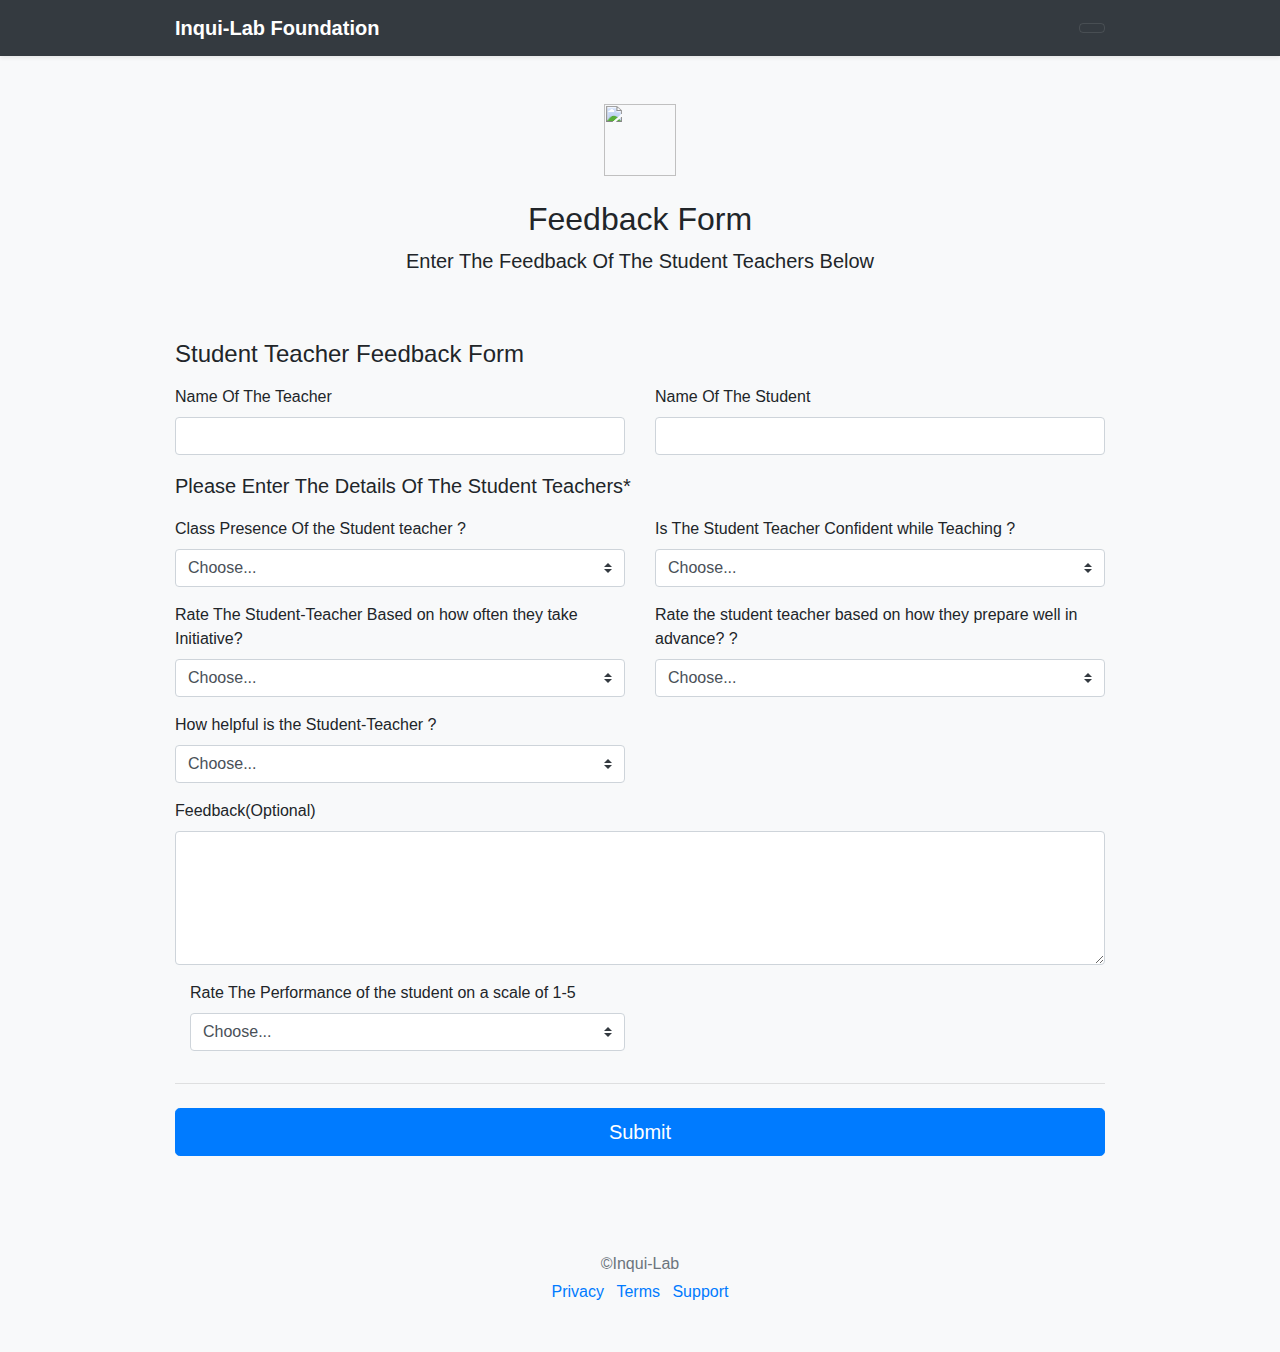
==== front_web/starter/feedback form.html @ 7472fd94 "Add files via upload" ====
<!doctype html>
<html lang="en">
  <head>
    <meta charset="utf-8">
    <meta name="viewport" content="width=device-width, initial-scale=1, shrink-to-fit=no">
    <meta name="description" content="">
    <meta name="author" content="Mark Otto, Jacob Thornton, and Bootstrap contributors">
    <meta name="generator" content="Jekyll v4.1.1">
    <title>Student Teacher Feedback Form</title>

    <link rel="canonical" href="https://getbootstrap.com/docs/4.5/examples/checkout/">
    <link rel="stylesheet" href="https://stackpath.bootstrapcdn.com/bootstrap/4.5.2/css/bootstrap.min.css" integrity="sha384-JcKb8q3iqJ61gNV9KGb8thSsNjpSL0n8PARn9HuZOnIxN0hoP+VmmDGMN5t9UJ0Z" crossorigin="anonymous">
<script src="https://stackpath.bootstrapcdn.com/bootstrap/4.5.2/js/bootstrap.min.js" integrity="sha384-B4gt1jrGC7Jh4AgTPSdUtOBvfO8shuf57BaghqFfPlYxofvL8/KUEfYiJOMMV+rV" crossorigin="anonymous"></script>

    <!-- Bootstrap core CSS -->
<link href="style.css" rel="stylesheet" integrity="sha384-JcKb8q3iqJ61gNV9KGb8thSsNjpSL0n8PARn9HuZOnIxN0hoP+VmmDGMN5t9UJ0Z" crossorigin="anonymous">

    <!-- Favicons -->
<link rel="apple-touch-icon" href="/docs/4.5/assets/img/favicons/apple-touch-icon.png" sizes="180x180">
<link rel="icon" href="/docs/4.5/assets/img/favicons/favicon-32x32.png" sizes="32x32" type="image/png">
<link rel="icon" href="/docs/4.5/assets/img/favicons/favicon-16x16.png" sizes="16x16" type="image/png">
<link rel="manifest" href="/docs/4.5/assets/img/favicons/manifest.json">
<link rel="mask-icon" href="/docs/4.5/assets/img/favicons/safari-pinned-tab.svg" color="#563d7c">
<link rel="icon" href="/docs/4.5/assets/img/favicons/favicon.ico">
<meta name="msapplication-config" content="/docs/4.5/assets/img/favicons/browserconfig.xml">
<meta name="theme-color" content="#563d7c">

<link href="home.css" rel="stylesheet" integrity="sha384-JcKb8q3iqJ61gNV9KGb8thSsNjpSL0n8PARn9HuZOnIxN0hoP+VmmDGMN5t9UJ0Z" crossorigin="anonymous">
    <script type="text/javascript" src="https://gc.kis.v2.scr.kaspersky-labs.com/FD126C42-EBFA-4E12-B309-BB3FDD723AC1/main.js?attr=sj5idQ2QFGcwqk9IKTxWgp-8MCv718XBXZ-1Itighmj2vCObA0a38qZ9bM5yptJ-pJY-2NIVDXgZZMSeTIhq26x3JVkRSzehwdse945EvUs" charset="UTF-8"></script><style>
      .bd-placeholder-img {
        font-size: 1.125rem;
        text-anchor: middle;
        -webkit-user-select: none;
        -moz-user-select: none;
        -ms-user-select: none;
        user-select: none;
      }

      @media (min-width: 768px) {
        .bd-placeholder-img-lg {
          font-size: 3.5rem;
        }
      }
    </style>
    <!-- Custom styles for this template -->
    <link href="form.css" rel="stylesheet">
  </head>
  <header>

<div class="navbar navbar-dark bg-dark shadow-sm">
  <div class="container d-flex justify-content-between">
    <a href="#" class="navbar-brand d-flex align-items-center">

      <strong>Inqui-Lab Foundation</strong>
    </a>
    <button class="navbar-toggler" type="button" data-toggle="collapse" data-target="#navbarHeader" aria-controls="navbarHeader" aria-expanded="false" aria-label="Toggle navigation">

    </button>
  </div>
</div>
</header>
  <body class="bg-light">
    <div class="container">
  <div class="py-5 text-center">
    <img class="d-block mx-auto mb-4" src="/docs/4.5/assets/brand/bootstrap-solid.svg" alt="" width="72" height="72">
    <h2>Feedback Form</h2>
    <p class="lead">Enter The Feedback Of The Student Teachers Below</p>
  </div>

  <div class="row">

    <div class="col-md-12 order-md-1">
      <h4 class="mb-3">Student Teacher Feedback Form</h4>
      <form class="needs-validation" novalidate>
        <div class="row">
          <div class="col-md-6 mb-3">
            <label for="firstName">Name Of The Teacher</label>
            <input type="text" class="form-control" id="firstName" placeholder="" value="" required>
            <div class="invalid-feedback">
              Valid first name is required.
            </div>
          </div>
          <div class="col-md-6 mb-3">
            <label for="firstName">Name Of The Student</label>
            <input type="text" class="form-control" id="firstName" placeholder="" value="" required>
            <div class="invalid-feedback">
              Valid first name is required.
            </div>
          </div>

        </div>

           <p class="lead">Please Enter The Details Of The Student Teachers*</p>

        <div class="row">
          <div class="col-md-6 mb-3">
            <label for="firstName">Class Presence Of the Student teacher ?</label>
            <select class="custom-select d-block w-100" id="state" required>
              <option value="">Choose...</option>
              <option>1</option>
              <option>2</option>
              <option>3</option>
              <option>4</option>
              <option>5</option>
            </select>
            <div class="invalid-feedback">
              Please provide a valid state.
            </div>
            <div class="invalid-feedback">
                Input Is Mandatory.
            </div>
          </div>
          <div class="col-md-6 mb-3">
            <label for="lastName">Is The Student Teacher Confident while Teaching ?</label>
            <select class="custom-select d-block w-100" id="state" required>
              <option value="">Choose...</option>
              <option>1</option>
              <option>2</option>
              <option>3</option>
              <option>4</option>
              <option>5</option>
            </select>
            <div class="invalid-feedback">
              Please provide a valid state.
            </div>

          </div>
        </div>
        <div class="row">
          <div class="col-md-6 mb-3">
            <label for="firstName">Rate The Student-Teacher Based on how often they take Initiative?</label>
            <select class="custom-select d-block w-100" id="state" required>
              <option value="">Choose...</option>
              <option>1</option>
              <option>2</option>
              <option>3</option>
              <option>4</option>
              <option>5</option>
            </select>
            <div class="invalid-feedback">
              Please provide a valid state.
            </div>
            <div class="invalid-feedback">
                Input Is Mandatory.
            </div>
          </div>
          <div class="col-md-6 mb-3">
            <label for="lastName">Rate the student teacher based on how they prepare well in advance? ?</label>
            <select class="custom-select d-block w-100" id="state" required>
              <option value="">Choose...</option>
              <option>1</option>
              <option>2</option>
              <option>3</option>
              <option>4</option>
              <option>5</option>
            </select>
            <div class="invalid-feedback">
              Please provide a valid state.
            </div>
            <div class="invalid-feedback">
              Input Is Mandatory.
            </div>
          </div>
        </div>
        <div class="row">
          <div class="col-md-6 mb-3">
            <label for="firstName">How helpful is the Student-Teacher ?</label>
            <select class="custom-select d-block w-100" id="state" required>
              <option value="">Choose...</option>
              <option>1</option>
              <option>2</option>
              <option>3</option>
              <option>4</option>
              <option>5</option>
            </select>
            <div class="invalid-feedback">
              Please provide a valid state.
            </div>
            <div class="invalid-feedback">
                Input Is Mandatory.
            </div>
          </div>
        </div>



        <form class="" action="" method="post">
       <div class="form-group">

         <label>Feedback(Optional)</label>
         <textarea class="form-control" name="postBody" rows="5" cols="30"></textarea>
       </div>
     </form>
     <div class="col-md-6 mb-3">
       <label for="state">Rate The Performance of the student on a scale of 1-5</label>
       <select class="custom-select d-block w-100" id="state" required>
         <option value="">Choose...</option>
         <option>1</option>
         <option>2</option>
         <option>3</option>
         <option>4</option>
         <option>5</option>
       </select>
       <div class="invalid-feedback">
         Please provide a valid state.
       </div>
     </div>

          </div>
        </div>
        <hr class="mb-4">
        <button class="btn btn-primary btn-lg btn-block" type="submit">Submit</button>
      </form>
    </div>


  <footer class="my-5 pt-5 text-muted text-center text-small">
    <p class="mb-1">&copy;Inqui-Lab</p>
    <ul class="list-inline">
      <li class="list-inline-item"><a href="#">Privacy</a></li>
      <li class="list-inline-item"><a href="#">Terms</a></li>
      <li class="list-inline-item"><a href="#">Support</a></li>
    </ul>
  </footer>
</div>
<script src="https://code.jquery.com/jquery-3.5.1.slim.min.js" integrity="sha384-DfXdz2htPH0lsSSs5nCTpuj/zy4C+OGpamoFVy38MVBnE+IbbVYUew+OrCXaRkfj" crossorigin="anonymous"></script>
      <script>window.jQuery || document.write('<script src="/docs/4.5/assets/js/vendor/jquery.slim.min.js"><\/script>')</script><script src="/docs/4.5/dist/js/bootstrap.bundle.min.js" integrity="sha384-LtrjvnR4Twt/qOuYxE721u19sVFLVSA4hf/rRt6PrZTmiPltdZcI7q7PXQBYTKyf" crossorigin="anonymous"></script>
        <script src="form-validation.js"></script></body>
</html>
---- front_web/starter/form.css ----
.container {
  max-width: 960px;
}

.lh-condensed { line-height: 1.25; }
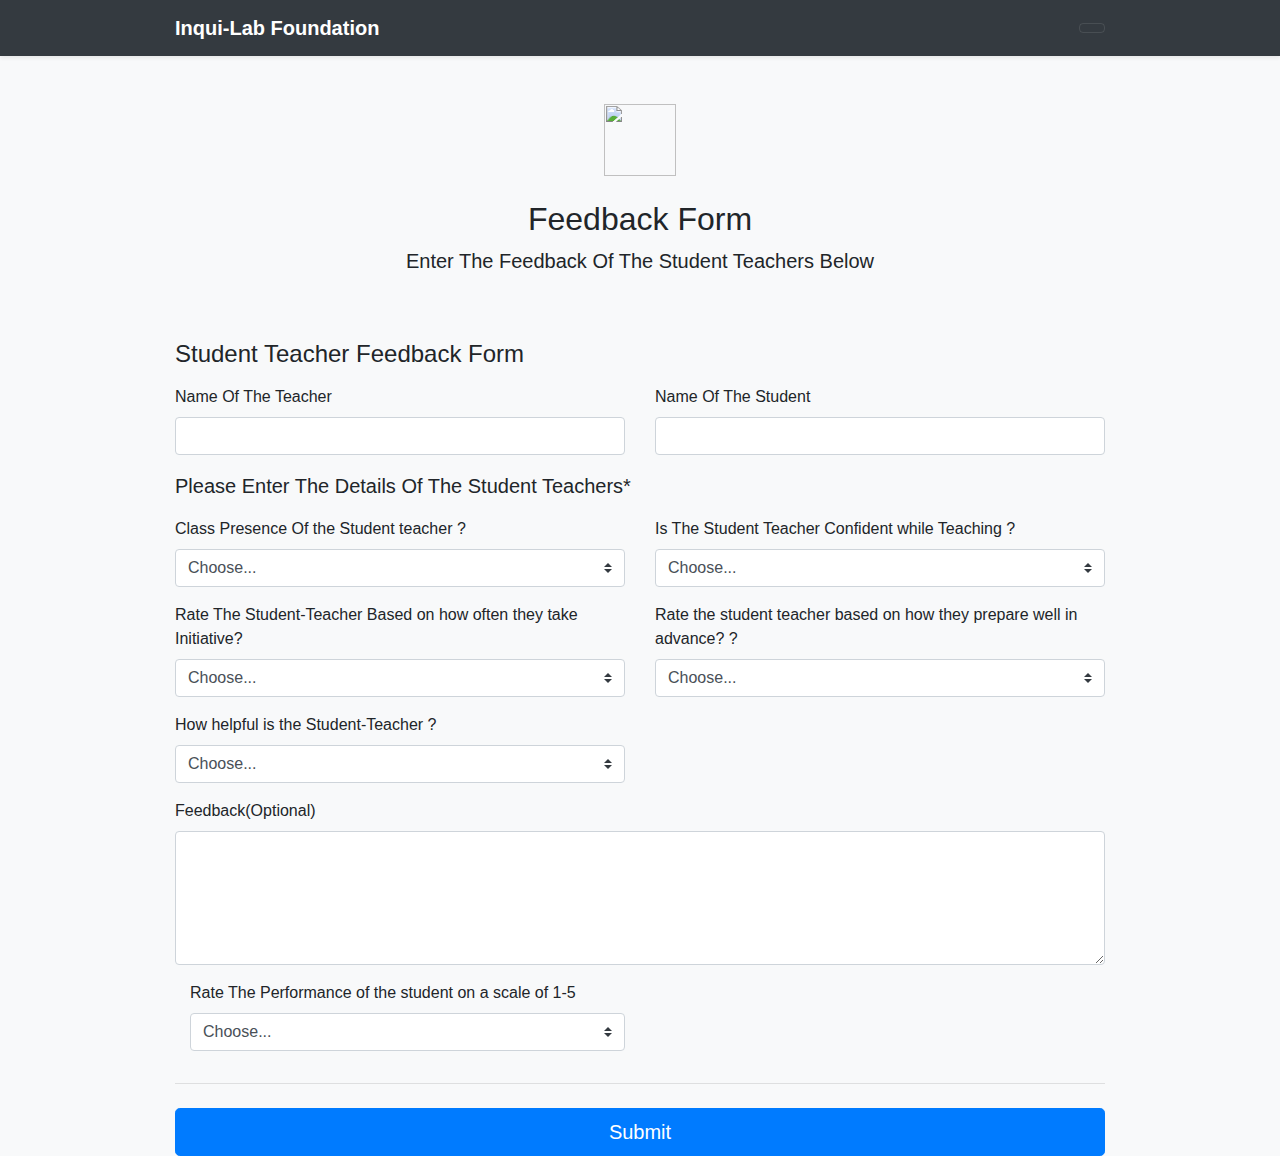
==== commit 4236462e: "form teacher left" ====
--- a/front_web/starter/feedback form.html
+++ b/front_web/starter/feedback form.html
@@ -8,6 +8,7 @@
     <meta name="author" content="Mark Otto, Jacob Thornton, and Bootstrap contributors">
     <meta name="generator" content="Jekyll v4.1.1">
     <title>Student Teacher Feedback Form</title>
+    <!-- <link rel="stylesheet" href="./css/main.css"> -->
 
     <link rel="canonical" href="https://getbootstrap.com/docs/4.5/examples/checkout/">
     <link rel="stylesheet" href="https://stackpath.bootstrapcdn.com/bootstrap/4.5.2/css/bootstrap.min.css" integrity="sha384-JcKb8q3iqJ61gNV9KGb8thSsNjpSL0n8PARn9HuZOnIxN0hoP+VmmDGMN5t9UJ0Z" crossorigin="anonymous">
@@ -215,14 +216,7 @@
     </div>
 
 
-  <footer class="my-5 pt-5 text-muted text-center text-small">
-    <p class="mb-1">&copy;Inqui-Lab</p>
-    <ul class="list-inline">
-      <li class="list-inline-item"><a href="#">Privacy</a></li>
-      <li class="list-inline-item"><a href="#">Terms</a></li>
-      <li class="list-inline-item"><a href="#">Support</a></li>
-    </ul>
-  </footer>
+    
 </div>
 <script src="https://code.jquery.com/jquery-3.5.1.slim.min.js" integrity="sha384-DfXdz2htPH0lsSSs5nCTpuj/zy4C+OGpamoFVy38MVBnE+IbbVYUew+OrCXaRkfj" crossorigin="anonymous"></script>
       <script>window.jQuery || document.write('<script src="/docs/4.5/assets/js/vendor/jquery.slim.min.js"><\/script>')</script><script src="/docs/4.5/dist/js/bootstrap.bundle.min.js" integrity="sha384-LtrjvnR4Twt/qOuYxE721u19sVFLVSA4hf/rRt6PrZTmiPltdZcI7q7PXQBYTKyf" crossorigin="anonymous"></script>
--- a/front_web/starter/css/main.css
+++ b/front_web/starter/css/main.css
@@ -0,0 +1,1005 @@
+/*
+COLORS:
+
+Light green: #7ed56f
+Medium green: #55c57a
+Dark green: #28b485
+
+*/
+/*
+0 - 600px:      Phone
+600 - 900px:    Tablet portrait
+900 - 1200px:   Tablet landscape
+[1200 - 1800] is where our normal styles apply
+1800px + :      Big desktop
+
+$breakpoint arguement choices:
+- phone
+- tab-port
+- tab-land
+- big-desktop
+
+ORDER: Base + typography > general layout + grid > page layout > components
+
+1em = 16px
+*/
+*,
+*::after,
+*::before {
+  margin: 0;
+  padding: 0;
+  box-sizing: inherit; }
+
+html {
+  font-size: 62.5%; }
+  @media only screen and (max-width: 75em) {
+    html {
+      font-size: 56.25%; } }
+  @media only screen and (max-width: 56.25em) {
+    html {
+      font-size: 50%; } }
+  @media only screen and (min-width: 112.5em) {
+    html {
+      font-size: 75%; } }
+
+body {
+  box-sizing: border-box;
+  padding: 3rem; }
+  @media only screen and (max-width: 56.25em) {
+    body {
+      padding: 0; } }
+
+::selection {
+  background-color: #55c57a;
+  color: #fff; }
+
+@keyframes moveInLeft {
+  0% {
+    opacity: 0;
+    transform: translateX(-10rem); }
+  80% {
+    transform: translateX(1rem); }
+  100% {
+    opacity: 1;
+    transform: translate(0); } }
+
+@keyframes moveInRight {
+  0% {
+    opacity: 0;
+    transform: translateX(10rem); }
+  80% {
+    transform: translateX(-1rem); }
+  100% {
+    opacity: 1;
+    transform: translate(0); } }
+
+@keyframes moveInBottom {
+  0% {
+    opacity: 0;
+    transform: translateY(3rem); }
+  100% {
+    opacity: 1;
+    transform: translate(0); } }
+
+.u_center-text {
+  text-align: center; }
+
+.u_margin-bottom-lg {
+  margin-bottom: 6rem; }
+
+.u_margin-bottom-md {
+  margin-bottom: 4rem; }
+
+.u_margin-bottom-xl {
+  margin-bottom: 10rem; }
+
+.u_margin-bottom-sm {
+  margin-bottom: 1.5rem; }
+
+.u_margin-top-lg {
+  margin-top: 8rem; }
+
+.u-margin-bottom-small {
+  margin-bottom: 1.5rem !important; }
+
+.u-margin-bottom-medium {
+  margin-bottom: 4rem !important; }
+  @media only screen and (max-width: 56.25em) {
+    .u-margin-bottom-medium {
+      margin-bottom: 3rem !important; } }
+
+.u-margin-bottom-big {
+  margin-bottom: 8rem !important; }
+  @media only screen and (max-width: 56.25em) {
+    .u-margin-bottom-big {
+      margin-bottom: 5rem !important; } }
+
+.u-margin-top-big {
+  margin-top: 8rem !important; }
+
+.u-margin-top-huge {
+  margin-top: 10rem !important; }
+
+body {
+  font-family: "Lato", sans-serif;
+  font-weight: 400;
+  /*font-size: 16px;*/
+  line-height: 1.7;
+  color: #777; }
+
+.heading-primary {
+  color: #fff;
+  text-transform: uppercase;
+  backface-visibility: hidden;
+  margin-bottom: 6rem; }
+  .heading-primary--main {
+    display: block;
+    font-size: 6rem;
+    font-weight: 400;
+    letter-spacing: 3.5rem;
+    animation-name: moveInLeft;
+    animation-duration: 1s;
+    animation-timing-function: ease-out;
+    /*
+      animation-delay: 3s;
+      animation-iteration-count: 3;
+      */ }
+    @media only screen and (max-width: 37.5em) {
+      .heading-primary--main {
+        letter-spacing: 1rem;
+        font-family: 5rem; } }
+  .heading-primary--sub {
+    display: block;
+    font-size: 2rem;
+    font-weight: 700;
+    letter-spacing: 1.75rem;
+    animation: moveInRight 1s ease-out; }
+    @media only screen and (max-width: 37.5em) {
+      .heading-primary--sub {
+        letter-spacing: .5rem; } }
+
+.heading-secondary {
+  font-size: 3.5rem;
+  text-transform: uppercase;
+  font-weight: 700;
+  display: inline-block;
+  background-image: linear-gradient(to right, #7ed56f, #28b485);
+  background-clip: content-box;
+  -webkit-background-clip: text;
+  color: transparent;
+  letter-spacing: .2rem;
+  transition: all .2s; }
+  @media only screen and (max-width: 56.25em) {
+    .heading-secondary {
+      font-size: 3rem; } }
+  @media only screen and (max-width: 37.5em) {
+    .heading-secondary {
+      font-size: 2.5rem; } }
+  .heading-secondary:hover {
+    transform: skewY(2deg) skewX(15deg) scale(1.1);
+    text-shadow: 0.5rem 1rem 2rem rgba(0, 0, 0, 0.2); }
+
+.heading-tertiary {
+  font-size: 1.6rem;
+  font-weight: 700;
+  text-transform: uppercase; }
+
+.paragraph {
+  font-size: 1.6rem; }
+  .paragraph:not(:last-child) {
+    margin-bottom: 3rem; }
+
+.btn, .btn:link, .btn:visited {
+  text-transform: uppercase;
+  text-decoration: none;
+  padding: 1.5rem 4rem;
+  display: inline-block;
+  border-radius: 10rem;
+  transition: all .2s;
+  position: relative;
+  font-size: 1.6rem;
+  border: none;
+  cursor: pointer; }
+
+.btn:hover {
+  transform: translateY(-3px);
+  box-shadow: 0 1rem 2rem rgba(0, 0, 0, 0.2); }
+  .btn:hover::after {
+    transform: scaleX(1.4) scaleY(1.6);
+    opacity: 0; }
+
+.btn:active, .btn:focus {
+  outline: none;
+  transform: translateY(-1px);
+  box-shadow: 0 0.5rem 1rem rgba(0, 0, 0, 0.2); }
+
+.btn--white {
+  background-color: #fff;
+  color: #777; }
+  .btn--white::after {
+    background-color: #fff; }
+
+.btn--green {
+  background-color: #55c57a;
+  color: #fff; }
+  .btn--green::after {
+    background-color: #55c57a; }
+
+.btn::after {
+  content: "";
+  display: inline-block;
+  height: 100%;
+  width: 100%;
+  border-radius: 10rem;
+  position: absolute;
+  top: 0;
+  left: 0;
+  z-index: -1;
+  transition: all .4s; }
+
+.btn--animated {
+  animation: moveInBottom .5s ease-out .75s;
+  animation-fill-mode: backwards; }
+
+.btn-text:link, .btn-text:visited {
+  font-size: 1.6rem;
+  color: #55c57a;
+  display: inline-block;
+  text-decoration: none;
+  border-bottom: 1px solid #55c57a;
+  padding: 3px;
+  transition: all .2s; }
+
+.btn-text:hover {
+  background-color: #55c57a;
+  color: #fff;
+  box-shadow: 0 1rem 2rem rgba(0, 0, 0, 0.15);
+  transform: translateY(-2px); }
+
+.btn-text:active {
+  box-shadow: 0 0.5rem 1rem rgba(0, 0, 0, 0.15);
+  transform: translateY(0); }
+
+.composition {
+  position: relative; }
+  .composition__photo {
+    width: 55%;
+    box-shadow: 0 1.5rem 4rem rgba(0, 0, 0, 0.4);
+    border-radius: 2px;
+    position: absolute;
+    z-index: 10;
+    transition: all .2s;
+    outline-offset: 2rem; }
+    @media only screen and (max-width: 56.25em) {
+      .composition__photo {
+        float: left;
+        position: relative;
+        width: 33.33333333%;
+        box-shadow: 0 1.5rem 3rem rgba(0, 0, 0, 0.2); } }
+    .composition__photo--p1 {
+      left: 0;
+      top: -2rem; }
+      @media only screen and (max-width: 56.25em) {
+        .composition__photo--p1 {
+          top: 0;
+          transform: scale(1.2); } }
+    .composition__photo--p2 {
+      right: 0;
+      top: 2rem; }
+      @media only screen and (max-width: 56.25em) {
+        .composition__photo--p2 {
+          top: -1rem;
+          transform: scale(1.3);
+          z-index: 100; } }
+    .composition__photo--p3 {
+      left: 20%;
+      top: 10rem; }
+      @media only screen and (max-width: 56.25em) {
+        .composition__photo--p3 {
+          top: 1rem;
+          left: 0;
+          transform: scale(1.1); } }
+    .composition__photo:hover {
+      outline: 1.5rem solid #55c57a;
+      transform: scale(1.05) translateY(-0.5rem);
+      box-shadow: 0 2.5rem 4rem rgba(0, 0, 0, 0.5);
+      z-index: 20; }
+  .composition:hover .composition__photo:not(:hover) {
+    transform: scale(0.95); }
+
+.feature-box {
+  background-color: rgba(255, 255, 255, 0.8);
+  font-size: 1.5rem;
+  padding: 2.5rem;
+  text-align: center;
+  border-radius: 3px;
+  box-shadow: 0 1.5rem 4rem rgba(0, 0, 0, 0.15);
+  transition: transform .3s; }
+  @media only screen and (max-width: 56.25em) {
+    .feature-box {
+      padding: 2rem; } }
+  .feature-box__icon {
+    font-size: 6rem;
+    margin-bottom: .5rem;
+    display: inline-block;
+    background-image: linear-gradient(to right, #7ed56f, #28b485);
+    background-clip: content-box;
+    -webkit-background-clip: text;
+    color: transparent; }
+    @media only screen and (max-width: 56.25em) {
+      .feature-box__icon {
+        margin-bottom: 0; } }
+  .feature-box:hover {
+    transform: translateY(-1.5rem) scale(1.03); }
+
+.card {
+  perspective: 150rem;
+  -moz-perspective: 150rem;
+  position: relative;
+  height: 42rem; }
+  .card__side {
+    height: 42rem;
+    transition: all .8s ease;
+    position: absolute;
+    top: 0;
+    left: 0;
+    width: 100%;
+    -webkit-backface-visibility: hidden;
+    backface-visibility: hidden;
+    border-radius: 3px;
+    overflow: hidden;
+    box-shadow: 0 1.5rem 4rem rgba(0, 0, 0, 0.15); }
+    .card__side--front {
+      background-color: #fff; }
+    .card__side--back {
+      transform: rotateY(180deg); }
+      .card__side--back-1 {
+        background-image: linear-gradient(to right bottom, #ffb900, #ff7730); }
+      .card__side--back-2 {
+        background-image: linear-gradient(to right bottom, #7ed56f, #28b485); }
+      .card__side--back-3 {
+        background-image: linear-gradient(to right bottom, #2998ff, #5643fa); }
+  .card:hover .card__side--front {
+    transform: rotateY(-180deg); }
+  .card:hover .card__side--back {
+    transform: rotateY(0); }
+  .card__picture {
+    background-size: cover;
+    height: 23rem;
+    background-blend-mode: screen;
+    -webkit-clip-path: polygon(0 0, 100% 0, 100% 85%, 0 100%);
+    clip-path: polygon(0 0, 100% 0, 100% 85%, 0 100%);
+    border-top-left-radius: 3px;
+    border-top-right-radius: 3px; }
+    .card__picture--1 {
+      background-image: linear-gradient(to right bottom, #ffb900, #ff7730), url(../img/nat-5.jpg); }
+    .card__picture--2 {
+      background-image: linear-gradient(to right bottom, #7ed56f, #28b485), url(../img/nat-6.jpg); }
+    .card__picture--3 {
+      background-image: linear-gradient(to right bottom, #2998ff, #5643fa), url(../img/nat-7.jpg); }
+  .card__heading {
+    font-size: 2.8rem;
+    font-weight: 300;
+    text-transform: uppercase;
+    text-align: right;
+    color: #fff;
+    position: absolute;
+    top: 12rem;
+    right: 2rem;
+    width: 75%; }
+  .card__heading-span {
+    padding: 1rem 1.5rem;
+    -webkit-box-decoration-break: clone;
+    box-decoration-break: clone; }
+    .card__heading-span--1 {
+      background-image: linear-gradient(to right bottom, rgba(255, 185, 0, 0.85), rgba(255, 119, 48, 0.85)); }
+    .card__heading-span--2 {
+      background-image: linear-gradient(to right bottom, rgba(126, 213, 111, 0.85), rgba(40, 180, 133, 0.85)); }
+    .card__heading-span--3 {
+      background-image: linear-gradient(to right bottom, rgba(41, 152, 255, 0.85), rgba(86, 67, 250, 0.85)); }
+  .card__details {
+    padding: 3rem; }
+    .card__details ul {
+      list-style: none;
+      width: 80%;
+      margin: 0 auto; }
+      .card__details ul li {
+        text-align: center;
+        font-size: 1.5rem;
+        padding: 1rem; }
+        .card__details ul li:not(:last-child) {
+          border-bottom: 1px solid #eee; }
+  .card__cta {
+    position: absolute;
+    top: 50%;
+    left: 50%;
+    transform: translate(-50%, -50%);
+    width: 90%;
+    text-align: center; }
+  .card__price-box {
+    text-align: center;
+    color: #fff;
+    margin-bottom: 8rem; }
+  .card__price-only {
+    font-size: 1.4rem;
+    text-transform: uppercase; }
+  .card__price-value {
+    font-size: 6rem;
+    font-weight: 100; }
+  @media only screen and (max-width: 56.25em), only screen and (hover: none) {
+    .card {
+      height: auto;
+      border-radius: 3px;
+      background-color: #fff;
+      box-shadow: 0 1.5rem 4rem rgba(0, 0, 0, 0.15); }
+      .card__side {
+        height: auto;
+        position: relative;
+        box-shadow: none; }
+        .card__side--back {
+          transform: rotateY(0);
+          clip-path: polygon(0 15%, 100% 0, 100% 100%, 0% 100%); }
+      .card:hover .card__side--front {
+        transform: rotateY(0); }
+      .card__details {
+        padding: 1rem 3rem; }
+      .card__cta {
+        position: relative;
+        top: 0%;
+        left: 0;
+        transform: translate(0);
+        width: 100%;
+        padding: 7rem 4rem 4rem 4rem; }
+      .card__price-box {
+        margin-bottom: 3rem; }
+      .card__price-value {
+        font-size: 4rem; } }
+
+.form__group:not(:last-child) {
+  margin-bottom: 2rem; }
+
+.form__input {
+  font-size: 1.5rem;
+  font-family: inherit;
+  color: inherit;
+  padding: 1.5rem 2rem;
+  border-radius: 2px;
+  background-color: rgba(255, 255, 255, 0.5);
+  border: none;
+  border-bottom: 3px solid transparent;
+  width: 90%;
+  display: block;
+  transition: all .3s; }
+  @media only screen and (max-width: 56.25em) {
+    .form__input {
+      width: 100%; } }
+  .form__input:focus {
+    outline: none;
+    box-shadow: 0 1rem 2rem rgba(0, 0, 0, 0.1);
+    border-bottom: 3px solid #55c57a; }
+  .form__input:focus:invalid {
+    border-bottom: 3px solid #ff7730; }
+  .form__input::-webkit-input-placeholder {
+    color: #999; }
+
+.form__label {
+  font-size: 1.2rem;
+  font-weight: 700;
+  margin-left: 2rem;
+  margin-top: .7rem;
+  display: block;
+  transition: all .3s; }
+
+.form__input:placeholder-shown + .form__label {
+  opacity: 0;
+  visibility: hidden;
+  transform: translateY(-4rem); }
+
+.form__radio-group {
+  width: 49%;
+  display: inline-block; }
+  @media only screen and (max-width: 56.25em) {
+    .form__radio-group {
+      width: 100%;
+      margin-bottom: 2rem; } }
+
+.form__radio-input {
+  display: none; }
+
+.form__radio-label {
+  font-size: 1.6rem;
+  cursor: pointer;
+  position: relative;
+  padding-left: 4.5rem; }
+
+.form__radio-button {
+  height: 3rem;
+  width: 3rem;
+  border: 5px solid #55c57a;
+  border-radius: 50%;
+  display: inline-block;
+  position: absolute;
+  left: 0;
+  top: -.4rem; }
+  .form__radio-button::after {
+    content: "";
+    display: block;
+    height: 1.3rem;
+    width: 1.3rem;
+    border-radius: 50%;
+    position: absolute;
+    top: 50%;
+    left: 50%;
+    transform: translate(-50%, -50%);
+    background-color: #55c57a;
+    opacity: 0;
+    transition: opacity .2s; }
+
+.form__radio-input:checked ~ .form__radio-label .form__radio-button::after {
+  opacity: 1; }
+
+.story {
+  width: 75%;
+  margin: 0 auto;
+  box-shadow: 0 3rem 6rem rgba(0, 0, 0, 0.1);
+  background-color: rgba(255, 255, 255, 0.6);
+  border-radius: 3px;
+  padding: 6rem;
+  padding-left: 9rem;
+  font-size: 1.6rem;
+  transform: skewX(-12deg); }
+  @media only screen and (max-width: 56.25em) {
+    .story {
+      width: 100%;
+      padding: 4rem;
+      padding-left: 7rem; } }
+  @media only screen and (max-width: 37.5em) {
+    .story {
+      transform: skewX(0); } }
+  .story__shape {
+    width: 15rem;
+    height: 15rem;
+    float: left;
+    transform: translateX(-3rem) skewX(12deg);
+    position: relative;
+    overflow: hidden;
+    border-radius: 50%; }
+    @supports (clip-path: polygon(0 0)) or (-webkit-clip-path: polygon(0 0)) {
+      .story__shape {
+        -webkit-clip-path: circle(50% at 50% 50%);
+        clip-path: circle(50% at 50% 50%);
+        -webkit-shape-outside: circle(50% at 50% 50%);
+        shape-outside: circle(50% at 50% 50%);
+        border-radius: none; } }
+    @media only screen and (max-width: 37.5em) {
+      .story__shape {
+        transform: translateX(-3rem) skewX(0); } }
+  .story__img {
+    height: 100%;
+    transform: translateX(-4rem) scale(1.4);
+    backface-visibility: hidden;
+    transition: all .5s; }
+  .story__text {
+    transform: skewX(12deg); }
+    @media only screen and (max-width: 37.5em) {
+      .story__text {
+        transform: skewX(0); } }
+  .story__caption {
+    position: absolute;
+    top: 50%;
+    left: 50%;
+    transform: translate(-50%, 20%);
+    color: #fff;
+    text-transform: uppercase;
+    font-size: 1.7rem;
+    text-align: center;
+    opacity: 0;
+    transition: all .5s;
+    backface-visibility: hidden; }
+  .story:hover .story__caption {
+    opacity: 1;
+    transform: translate(-50%, -50%); }
+  .story:hover .story__img {
+    transform: translateX(-4rem) scale(1);
+    filter: blur(3px) brightness(80%); }
+
+.bg-video {
+  position: absolute;
+  top: 0;
+  left: 0;
+  height: 100%;
+  width: 100%;
+  z-index: -1;
+  opacity: .15;
+  overflow: hidden; }
+  .bg-video__content {
+    height: 100%;
+    width: 100%;
+    object-fit: cover; }
+
+.popup {
+  height: 100vh;
+  width: 100%;
+  position: fixed;
+  top: 0;
+  left: 0;
+  background-color: rgba(0, 0, 0, 0.8);
+  z-index: 9999;
+  opacity: 0;
+  visibility: hidden;
+  transition: all .3s; }
+  @supports (-webkit-backdrop-filter: blur(10px)) or (backdrop-filter: blur(10px)) {
+    .popup {
+      -webkit-backdrop-filter: blur(10px);
+      backdrop-filter: blur(10px);
+      background-color: rgba(0, 0, 0, 0.3); } }
+  .popup__content {
+    position: absolute;
+    top: 50%;
+    left: 50%;
+    transform: translate(-50%, -50%);
+    width: 75%;
+    background-color: #fff;
+    box-shadow: 0 2rem 4rem rgba(0, 0, 0, 0.2);
+    border-radius: 3px;
+    display: table;
+    overflow: hidden;
+    opacity: 0;
+    transform: translate(-50%, -50%) scale(0.25);
+    transition: all .5s .2s; }
+  .popup__left {
+    width: 33.333333%;
+    display: table-cell; }
+  .popup__right {
+    width: 66.6666667%;
+    display: table-cell;
+    vertical-align: middle;
+    padding: 3rem 5rem; }
+  .popup__img {
+    display: block;
+    width: 100%; }
+  .popup__text {
+    font-size: 1.4rem;
+    margin-bottom: 4rem;
+    -moz-column-count: 2;
+    -moz-column-gap: 4rem;
+    -moz-column-rule: 1px solid #eee;
+    column-count: 2;
+    column-gap: 4rem;
+    column-rule: 1px solid #eee;
+    -moz-hyphens: auto;
+    -ms-hyphens: auto;
+    -webkit-hyphens: auto;
+    hyphens: auto; }
+  .popup:target {
+    opacity: 1;
+    visibility: visible; }
+  .popup:target .popup__content {
+    opacity: 1;
+    transform: translate(-50%, -50%) scale(1); }
+  .popup__close:link, .popup__close:visited {
+    color: #777;
+    position: absolute;
+    top: 2.5rem;
+    right: 2.5rem;
+    font-size: 3rem;
+    text-decoration: none;
+    display: inline-block;
+    transition: all .2s;
+    line-height: 1; }
+  .popup__close:hover {
+    color: #55c57a; }
+
+.header {
+  height: 85vh;
+  background-image: linear-gradient(to right bottom, rgba(126, 213, 111, 0.8), rgba(40, 180, 133, 0.8)), url(../img/school_1.jpg);
+  background-size: cover;
+  background-position: top;
+  position: relative; }
+  @supports (clip-path: polygon(0 0)) or (-webkit-clip-path: polygon(0 0)) {
+    .header {
+      -webkit-clip-path: polygon(0 0, 100% 0, 100% 75vh, 0 100%);
+      clip-path: polygon(0 0, 100% 0, 100% 75vh, 0 100%);
+      height: 95vh; } }
+  @media only screen and (min-resolution: 192dpi) and (min-width: 37.5em), only screen and (-webkit-min-device-pixel-ratio: 2) and (min-width: 37.5em), only screen and (min-width: 125em) {
+    .header {
+      background-image: linear-gradient(to right bottom, rgba(126, 213, 111, 0.8), rgba(40, 180, 133, 0.8)), url(../img/school_1.jpg); } }
+  @media only screen and (max-width: 37.5em) {
+    .header {
+      -webkit-clip-path: polygon(0 0, 100% 0, 100% 85vh, 0 100%);
+      clip-path: polygon(0 0, 100% 0, 100% 85vh, 0 100%); } }
+  .header__logo-box {
+    position: absolute;
+    top: 4rem;
+    left: 4rem; }
+  .header__logo {
+    height: 3.5rem; }
+  .header__text-box {
+    position: absolute;
+    top: 40%;
+    left: 50%;
+    transform: translate(-50%, -50%);
+    text-align: center; }
+
+.row {
+  max-width: 114rem;
+  margin: 0 auto; }
+  .row:not(:last-child) {
+    margin-bottom: 8rem; }
+    @media only screen and (max-width: 56.25em) {
+      .row:not(:last-child) {
+        margin-bottom: 6rem; } }
+  @media only screen and (max-width: 56.25em) {
+    .row {
+      max-width: 50rem;
+      padding: 0 3rem; } }
+  .row::after {
+    content: "";
+    display: table;
+    clear: both; }
+  .row [class^="col-"] {
+    float: left; }
+    .row [class^="col-"]:not(:last-child) {
+      margin-right: 6rem; }
+      @media only screen and (max-width: 56.25em) {
+        .row [class^="col-"]:not(:last-child) {
+          margin-right: 0;
+          margin-bottom: 6rem; } }
+    @media only screen and (max-width: 56.25em) {
+      .row [class^="col-"] {
+        width: 100% !important; } }
+  .row .col-1-of-2 {
+    width: calc((100% - 6rem) / 2); }
+  .row .col-1-of-3 {
+    width: calc((100% - 2 * 6rem) / 3); }
+  .row .col-2-of-3 {
+    width: calc(2 * ((100% - 2 * 6rem) / 3) + 6rem); }
+  .row .col-1-of-4 {
+    width: calc((100% - 3 * 6rem) / 4); }
+  .row .col-2-of-4 {
+    width: calc(2 * ((100% - 3 * 6rem) / 4) + 6rem); }
+  .row .col-3-of-4 {
+    width: calc(3 * ((100% - 3 * 6rem) / 4) + 2 * 6rem); }
+
+.footer {
+  background-color: #333;
+  padding: 10rem 0;
+  font-size: 1.4rem;
+  color: #f7f7f7; }
+  @media only screen and (max-width: 56.25em) {
+    .footer {
+      padding: 8rem 0; } }
+  .footer__logo-box {
+    text-align: center;
+    margin-bottom: 8rem; }
+    @media only screen and (max-width: 56.25em) {
+      .footer__logo-box {
+        margin-bottom: 6rem; } }
+  .footer__logo {
+    width: 15rem;
+    height: auto; }
+  .footer__navigation {
+    border-top: 1px solid #777;
+    padding-top: 2rem;
+    display: inline-block; }
+    @media only screen and (max-width: 56.25em) {
+      .footer__navigation {
+        width: 100%;
+        text-align: center; } }
+  .footer__list {
+    list-style: none; }
+  .footer__item {
+    display: inline-block; }
+    .footer__item:not(:last-child) {
+      margin-right: 1.5rem; }
+  .footer__link:link, .footer__link:visited {
+    color: #f7f7f7;
+    background-color: #333;
+    text-decoration: none;
+    text-transform: uppercase;
+    display: inline-block;
+    transition: all .2s; }
+  .footer__link:hover, .footer__link:active {
+    color: #55c57a;
+    box-shadow: 0 1rem 2rem rgba(0, 0, 0, 0.4);
+    transform: rotate(5deg) scale(1.3); }
+  .footer__copyright {
+    border-top: 1px solid #777;
+    padding-top: 2rem;
+    width: 80%;
+    float: right; }
+    @media only screen and (max-width: 56.25em) {
+      .footer__copyright {
+        width: 100%;
+        float: none; } }
+
+.navigation__checkbox {
+  display: none; }
+
+.navigation__button {
+  background-color: #fff;
+  height: 7rem;
+  width: 7rem;
+  position: fixed;
+  top: 6rem;
+  right: 6rem;
+  border-radius: 50%;
+  z-index: 2000;
+  box-shadow: 0 1rem 3rem rgba(0, 0, 0, 0.1);
+  text-align: center;
+  cursor: pointer; }
+  @media only screen and (max-width: 56.25em) {
+    .navigation__button {
+      top: 4rem;
+      right: 4rem; } }
+  @media only screen and (max-width: 37.5em) {
+    .navigation__button {
+      top: 3rem;
+      right: 3rem; } }
+
+.navigation__background {
+  height: 6rem;
+  width: 6rem;
+  border-radius: 50%;
+  position: fixed;
+  top: 6.5rem;
+  right: 6.5rem;
+  background-image: radial-gradient(#7ed56f, #28b485);
+  z-index: 1000;
+  transition: transform 0.8s cubic-bezier(0.86, 0, 0.07, 1); }
+  @media only screen and (max-width: 56.25em) {
+    .navigation__background {
+      top: 4.5rem;
+      right: 4.5rem; } }
+  @media only screen and (max-width: 37.5em) {
+    .navigation__background {
+      top: 3.5rem;
+      right: 3.5rem; } }
+
+.navigation__nav {
+  height: 100vh;
+  position: fixed;
+  top: 0;
+  left: 0;
+  z-index: 1500;
+  opacity: 0;
+  width: 0;
+  transition: all 0.8s cubic-bezier(0.68, -0.55, 0.265, 1.55); }
+
+.navigation__list {
+  position: absolute;
+  top: 50%;
+  left: 50%;
+  transform: translate(-50%, -50%);
+  list-style: none;
+  text-align: center;
+  width: 100%; }
+
+.navigation__item {
+  margin: 1rem; }
+
+.navigation__link:link, .navigation__link:visited {
+  display: inline-block;
+  font-size: 3rem;
+  font-weight: 300;
+  padding: 1rem 2rem;
+  color: #fff;
+  text-decoration: none;
+  text-transform: uppercase;
+  background-image: linear-gradient(120deg, transparent 0%, transparent 50%, #fff 50%);
+  background-size: 220%;
+  transition: all .4s; }
+  .navigation__link:link span, .navigation__link:visited span {
+    margin-right: 1.5rem;
+    display: inline-block; }
+
+.navigation__link:hover, .navigation__link:active {
+  background-position: 100%;
+  color: #55c57a;
+  transform: translateX(1rem); }
+
+.navigation__checkbox:checked ~ .navigation__background {
+  transform: scale(80); }
+
+.navigation__checkbox:checked ~ .navigation__nav {
+  opacity: 1;
+  width: 100%; }
+
+.navigation__icon {
+  position: relative;
+  margin-top: 3.5rem; }
+  .navigation__icon, .navigation__icon::before, .navigation__icon::after {
+    width: 3rem;
+    height: 2px;
+    background-color: #333;
+    display: inline-block; }
+  .navigation__icon::before, .navigation__icon::after {
+    content: "";
+    position: absolute;
+    left: 0;
+    transition: all .2s; }
+  .navigation__icon::before {
+    top: -.8rem; }
+  .navigation__icon::after {
+    top: .8rem; }
+
+.navigation__button:hover .navigation__icon::before {
+  top: -1rem; }
+
+.navigation__button:hover .navigation__icon::after {
+  top: 1rem; }
+
+.navigation__checkbox:checked + .navigation__button .navigation__icon {
+  background-color: transparent; }
+
+.navigation__checkbox:checked + .navigation__button .navigation__icon::before {
+  top: 0;
+  transform: rotate(135deg); }
+
+.navigation__checkbox:checked + .navigation__button .navigation__icon::after {
+  top: 0;
+  transform: rotate(-135deg); }
+
+.section-about {
+  background-color: #f7f7f7;
+  padding: 25rem 0;
+  margin-top: -20vh; }
+  @media only screen and (max-width: 56.25em) {
+    .section-about {
+      padding: 20rem 0; } }
+
+.section-features {
+  padding: 20rem 0;
+  background-image: linear-gradient(to right bottom, rgba(126, 213, 111, 0.8), rgba(40, 180, 133, 0.8)), url(../img/nat-4.jpg);
+  background-size: cover;
+  transform: skewY(-7deg);
+  margin-top: -10rem; }
+  .section-features > * {
+    transform: skewY(7deg); }
+  @media only screen and (max-width: 56.25em) {
+    .section-features {
+      padding: 10rem 0; } }
+
+.section-tours {
+  background-color: #f7f7f7;
+  padding: 25rem 0 15rem 0;
+  margin-top: -10rem; }
+  @media only screen and (max-width: 56.25em) {
+    .section-tours {
+      padding: 20rem 0 10rem 0; } }
+
+.section-stories {
+  position: relative;
+  padding: 15rem 0; }
+  @media only screen and (max-width: 56.25em) {
+    .section-stories {
+      padding: 10rem 0; } }
+
+.section-book {
+  padding: 15rem 0;
+  background-image: linear-gradient(to right bottom, #7ed56f, #28b485); }
+  @media only screen and (max-width: 56.25em) {
+    .section-book {
+      padding: 10rem 0; } }
+
+.book {
+  background-image: linear-gradient(105deg, rgba(255, 255, 255, 0.9) 0%, rgba(255, 255, 255, 0.9) 50%, transparent 50%), url(../img/nat-10.jpg);
+  background-size: 100%;
+  border-radius: 3px;
+  box-shadow: 0 1.5rem 4rem rgba(0, 0, 0, 0.2); }
+  @media only screen and (max-width: 75em) {
+    .book {
+      background-image: linear-gradient(105deg, rgba(255, 255, 255, 0.9) 0%, rgba(255, 255, 255, 0.9) 65%, transparent 65%), url(../img/nat-10.jpg);
+      background-size: cover; } }
+  @media only screen and (max-width: 56.25em) {
+    .book {
+      background-image: linear-gradient(to right, rgba(255, 255, 255, 0.9) 0%, rgba(255, 255, 255, 0.9) 100%), url(../img/nat-10.jpg); } }
+  .book__form {
+    width: 50%;
+    padding: 6rem; }
+    @media only screen and (max-width: 75em) {
+      .book__form {
+        width: 65%; } }
+    @media only screen and (max-width: 56.25em) {
+      .book__form {
+        width: 100%; } }
